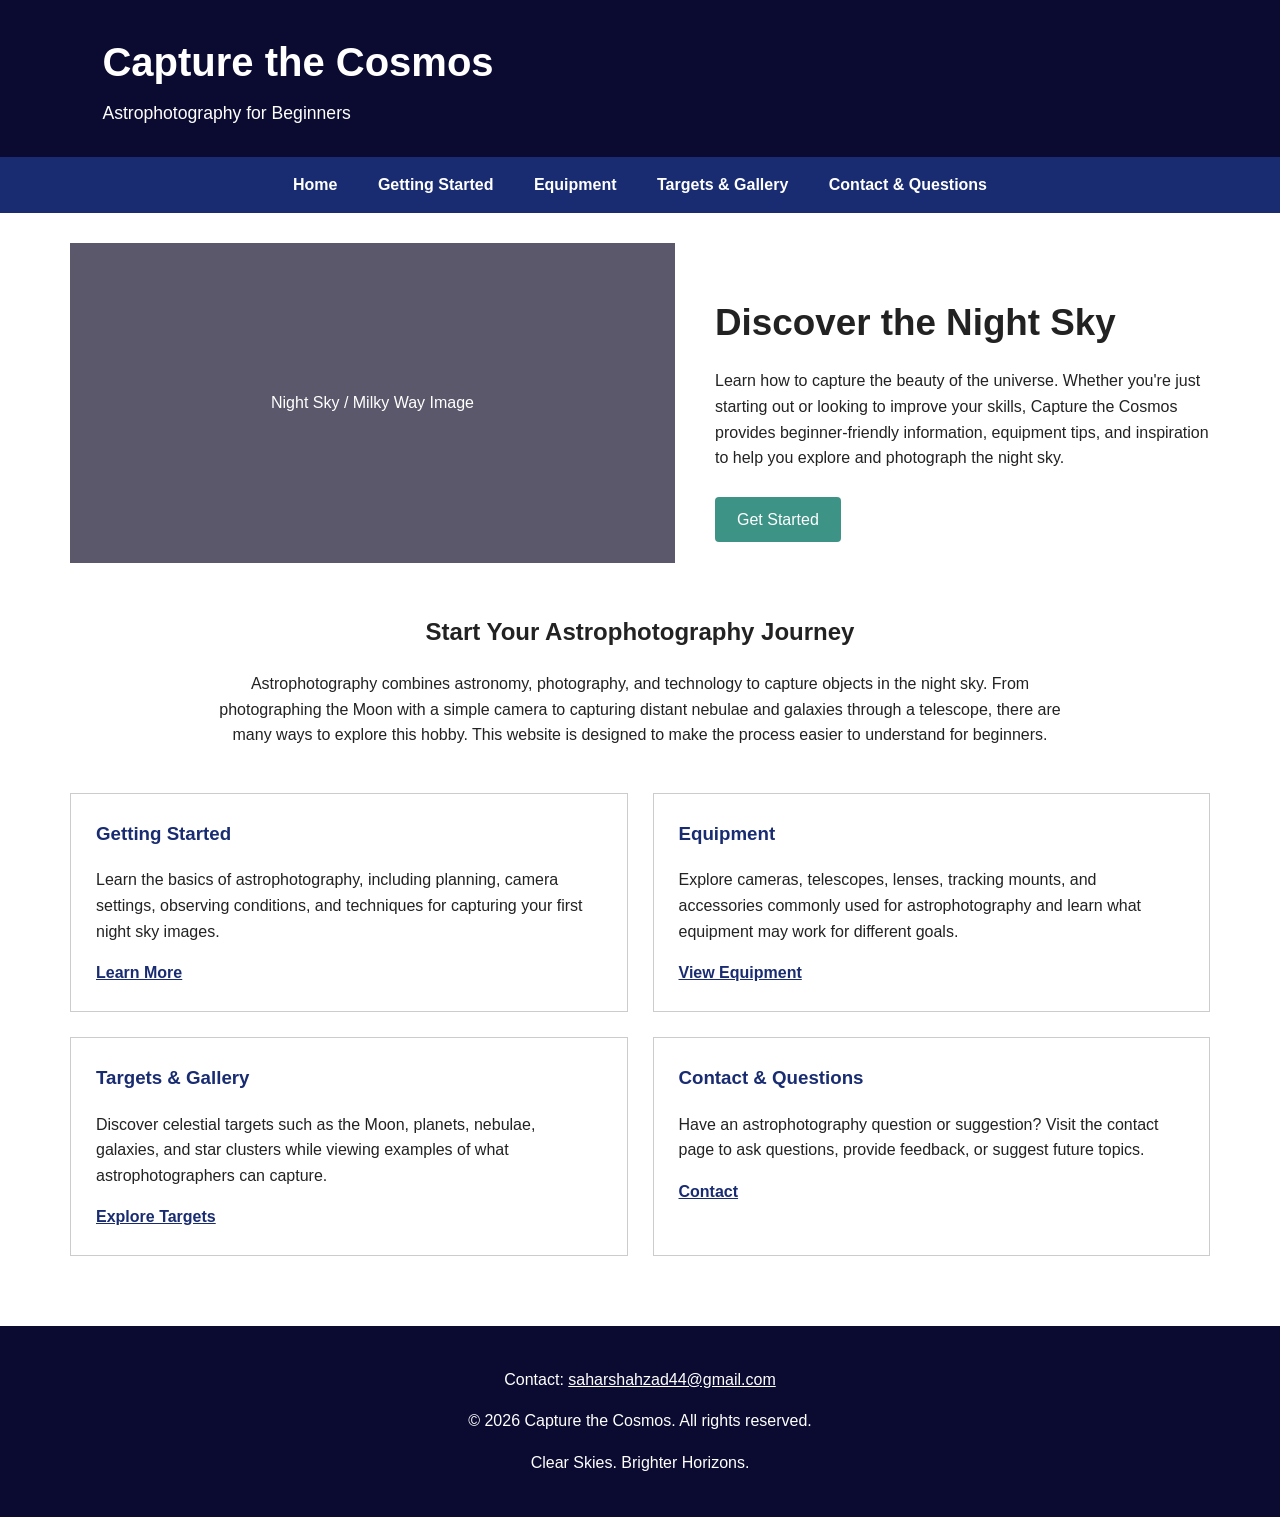
==== index.html @ 35eb99fc "Add files via upload" ====
<!DOCTYPE html>
<html lang="en">

<head>
    <meta charset="UTF-8">
    <meta name="viewport" content="width=device-width, initial-scale=1.0">
    <meta name="description"
        content="Capture the Cosmos is a beginner-friendly guide to astrophotography, equipment, techniques, and celestial targets.">

    <title>Capture the Cosmos | Astrophotography for Beginners</title>

    <link rel="stylesheet" href="cosmos.css">
</head>

<body>

    <header>
        <div class="site-title">
            <h1>Capture the Cosmos</h1>
            <p>Astrophotography for Beginners</p>
        </div>
    </header>

    <nav>
        <a href="index.html">Home</a>
        <a href="gettingstarted.html">Getting Started</a>
        <a href="equipment.html">Equipment</a>
        <a href="targets.html">Targets &amp; Gallery</a>
        <a href="contact.html">Contact &amp; Questions</a>
    </nav>

    <main>

        <section class="hero">
            <div class="hero-image">
                <p>Night Sky / Milky Way Image</p>
            </div>

            <div class="hero-text">
                <h2>Discover the Night Sky</h2>

                <p>
                    Learn how to capture the beauty of the universe. Whether
                    you're just starting out or looking to improve your skills,
                    Capture the Cosmos provides beginner-friendly information,
                    equipment tips, and inspiration to help you explore and
                    photograph the night sky.
                </p>

                <a class="button" href="gettingstarted.html">Get Started</a>
            </div>
        </section>

        <section class="intro">
            <h2>Start Your Astrophotography Journey</h2>

            <p>
                Astrophotography combines astronomy, photography, and technology
                to capture objects in the night sky. From photographing the Moon
                with a simple camera to capturing distant nebulae and galaxies
                through a telescope, there are many ways to explore this hobby.
                This website is designed to make the process easier to understand
                for beginners.
            </p>
        </section>

        <section class="features">

            <article>
                <h3>Getting Started</h3>

                <p>
                    Learn the basics of astrophotography, including planning,
                    camera settings, observing conditions, and techniques for
                    capturing your first night sky images.
                </p>

                <a href="gettingstarted.html">Learn More</a>
            </article>

            <article>
                <h3>Equipment</h3>

                <p>
                    Explore cameras, telescopes, lenses, tracking mounts, and
                    accessories commonly used for astrophotography and learn
                    what equipment may work for different goals.
                </p>

                <a href="equipment.html">View Equipment</a>
            </article>

            <article>
                <h3>Targets &amp; Gallery</h3>

                <p>
                    Discover celestial targets such as the Moon, planets,
                    nebulae, galaxies, and star clusters while viewing examples
                    of what astrophotographers can capture.
                </p>

                <a href="targets.html">Explore Targets</a>
            </article>

            <article>
                <h3>Contact &amp; Questions</h3>

                <p>
                    Have an astrophotography question or suggestion? Visit the
                    contact page to ask questions, provide feedback, or suggest
                    future topics.
                </p>

                <a href="contact.html">Contact</a>
            </article>

        </section>

    </main>

    <footer>
        <p>
            Contact:
            <a href="mailto:saharshahzad44@gmail.com">saharshahzad44@gmail.com</a>
        </p>

        <p>&copy; 2026 Capture the Cosmos. All rights reserved.</p>
        <p>Clear Skies. Brighter Horizons.</p>
    </footer>

</body>

</html>
---- cosmos.css ----
:root {
    --text: #ffffff;
    --background: #0b0b32;
    --primary: #3e9387;
    --secondary: #192c71;
    --accent: #5a586a;
}

* {
    box-sizing: border-box;
}

body {
    margin: 0;
    font-family: Arial, Helvetica, sans-serif;
    background-color: #ffffff;
    color: #222222;
    line-height: 1.6;
}

header {
    background-color: var(--background);
    color: var(--text);
    padding: 30px 8%;
}

.site-title h1 {
    margin: 0;
    font-size: 2.5rem;
}

.site-title p {
    margin: 5px 0 0;
    font-size: 1.1rem;
}

nav {
    background-color: var(--secondary);
    padding: 15px;
    text-align: center;
}

nav a {
    color: var(--text);
    text-decoration: none;
    margin: 0 18px;
    font-weight: bold;
}

nav a:hover {
    text-decoration: underline;
}

main {
    max-width: 1200px;
    margin: auto;
    padding: 30px;
}

.hero {
    display: flex;
    gap: 40px;
    align-items: center;
    margin-bottom: 50px;
}

.hero-image {
    width: 55%;
    min-height: 320px;
    background-color: var(--accent);
    color: var(--text);
    display: flex;
    align-items: center;
    justify-content: center;
    text-align: center;
}

.hero-text {
    width: 45%;
}

.hero-text h2 {
    font-size: 2.3rem;
    margin-bottom: 10px;
}

.button {
    display: inline-block;
    margin-top: 10px;
    padding: 10px 22px;
    background-color: var(--primary);
    color: var(--text);
    text-decoration: none;
    border-radius: 4px;
}

.intro {
    text-align: center;
    max-width: 850px;
    margin: 0 auto 45px;
}

.features {
    display: grid;
    grid-template-columns: repeat(2, 1fr);
    gap: 25px;
}

.features article {
    border: 1px solid #cccccc;
    padding: 25px;
}

.features h3 {
    color: var(--secondary);
    margin-top: 0;
}

.features a {
    color: var(--secondary);
    font-weight: bold;
}

footer {
    margin-top: 40px;
    padding: 25px;
    text-align: center;
    background-color: var(--background);
    color: var(--text);
}

footer a {
    color: var(--text);
}

@media (max-width: 750px) {
    .hero {
        display: block;
    }

    .hero-image,
    .hero-text {
        width: 100%;
    }

    .hero-text {
        margin-top: 25px;
    }

    .features {
        grid-template-columns: 1fr;
    }

    nav a {
        display: block;
        margin: 8px;
    }
}
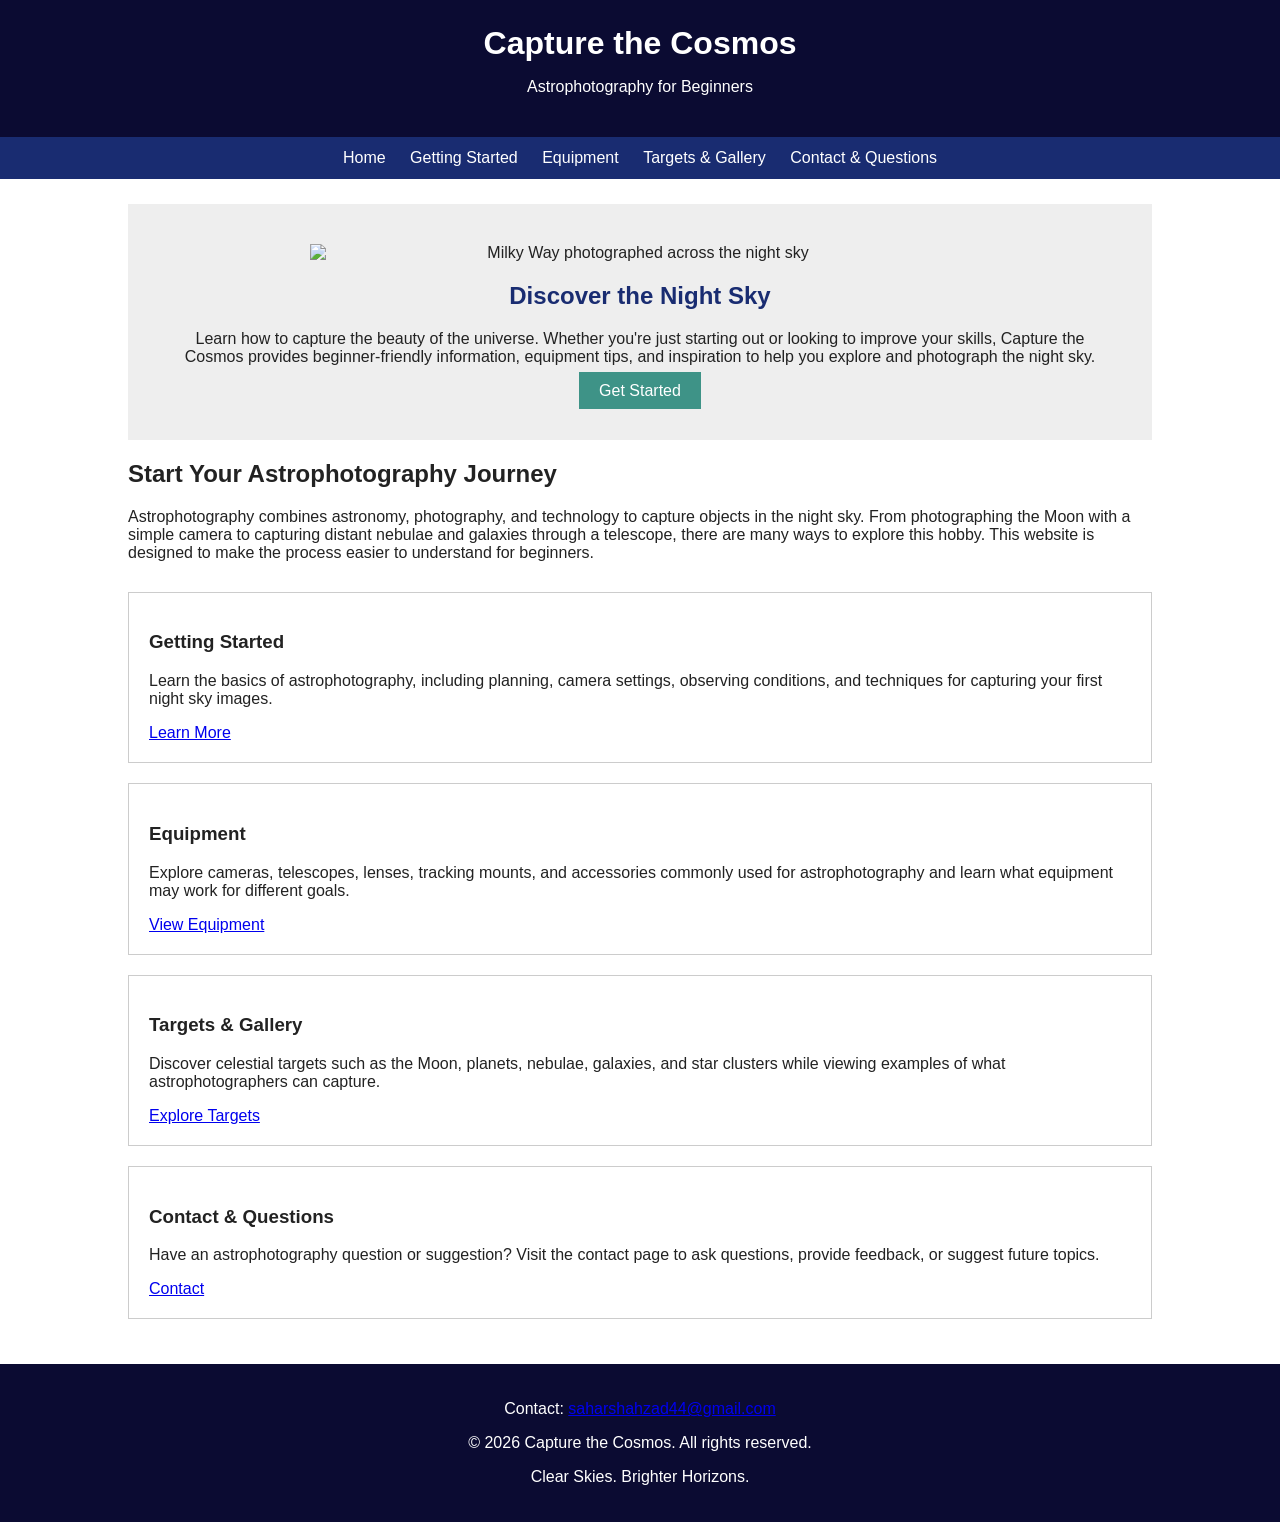
==== commit 796d24e2: "Add files via upload" ====
--- a/index.html
+++ b/index.html
@@ -32,9 +32,11 @@
     <main>
 
         <section class="hero">
-            <div class="hero-image">
-                <p>Night Sky / Milky Way Image</p>
-            </div>
+            
+            
+            <img class="hero-image" src="images/milkyway.jpg"
+         alt="Milky Way photographed across the night sky">
+
 
             <div class="hero-text">
                 <h2>Discover the Night Sky</h2>
--- a/cosmos.css
+++ b/cosmos.css
@@ -1,158 +1,77 @@
-:root {
-    --text: #ffffff;
-    --background: #0b0b32;
-    --primary: #3e9387;
-    --secondary: #192c71;
-    --accent: #5a586a;
-}
-
-* {
-    box-sizing: border-box;
-}
-
 body {
     margin: 0;
-    font-family: Arial, Helvetica, sans-serif;
+    font-family: Arial, sans-serif;
     background-color: #ffffff;
     color: #222222;
-    line-height: 1.6;
 }
 
 header {
-    background-color: var(--background);
-    color: var(--text);
-    padding: 30px 8%;
+    background-color: #0b0b32;
+    color: #ffffff;
+    text-align: center;
+    padding: 25px;
 }
 
-.site-title h1 {
+header h1 {
     margin: 0;
-    font-size: 2.5rem;
-}
-
-.site-title p {
-    margin: 5px 0 0;
-    font-size: 1.1rem;
 }
 
 nav {
-    background-color: var(--secondary);
-    padding: 15px;
+    background-color: #192c71;
     text-align: center;
+    padding: 12px;
 }
 
 nav a {
-    color: var(--text);
+    color: #ffffff;
     text-decoration: none;
-    margin: 0 18px;
-    font-weight: bold;
-}
-
-nav a:hover {
-    text-decoration: underline;
+    padding: 10px;
 }
 
 main {
-    max-width: 1200px;
+    width: 80%;
     margin: auto;
-    padding: 30px;
+    padding: 25px;
 }
 
 .hero {
-    display: flex;
-    gap: 40px;
-    align-items: center;
-    margin-bottom: 50px;
+    background-color: #eeeeee;
+    text-align: center;
+    padding: 40px;
 }
 
-.hero-image {
-    width: 55%;
-    min-height: 320px;
-    background-color: var(--accent);
-    color: var(--text);
-    display: flex;
-    align-items: center;
-    justify-content: center;
-    text-align: center;
-}
-
-.hero-text {
-    width: 45%;
-}
-
-.hero-text h2 {
-    font-size: 2.3rem;
-    margin-bottom: 10px;
+.hero h2 {
+    color: #192c71;
 }
 
 .button {
-    display: inline-block;
-    margin-top: 10px;
-    padding: 10px 22px;
-    background-color: var(--primary);
-    color: var(--text);
+    background-color: #3e9387;
+    color: #ffffff;
+    padding: 10px 20px;
     text-decoration: none;
-    border-radius: 4px;
-}
-
-.intro {
-    text-align: center;
-    max-width: 850px;
-    margin: 0 auto 45px;
 }
 
 .features {
-    display: grid;
-    grid-template-columns: repeat(2, 1fr);
-    gap: 25px;
+    margin-top: 30px;
 }
 
 .features article {
     border: 1px solid #cccccc;
-    padding: 25px;
-}
-
-.features h3 {
-    color: var(--secondary);
-    margin-top: 0;
-}
-
-.features a {
-    color: var(--secondary);
-    font-weight: bold;
+    margin-bottom: 20px;
+    padding: 20px;
 }
 
 footer {
-    margin-top: 40px;
-    padding: 25px;
+    background-color: #0b0b32;
+    color: #ffffff;
     text-align: center;
-    background-color: var(--background);
-    color: var(--text);
+    padding: 20px;
 }
 
-footer a {
-    color: var(--text);
+.hero-image {
+    display: block;
+    width: 70%;
+
+    justify-content: center;
+    margin: 0 auto;
 }
-
-@media (max-width: 750px) {
-    .hero {
-        display: block;
-    }
-
-    .hero-image,
-    .hero-text {
-        width: 100%;
-    }
-
-    .hero-text {
-        margin-top: 25px;
-    }
-
-    .features {
-        grid-template-columns: 1fr;
-    }
-
-    nav a {
-        display: block;
-        margin: 8px;
-    }
-}
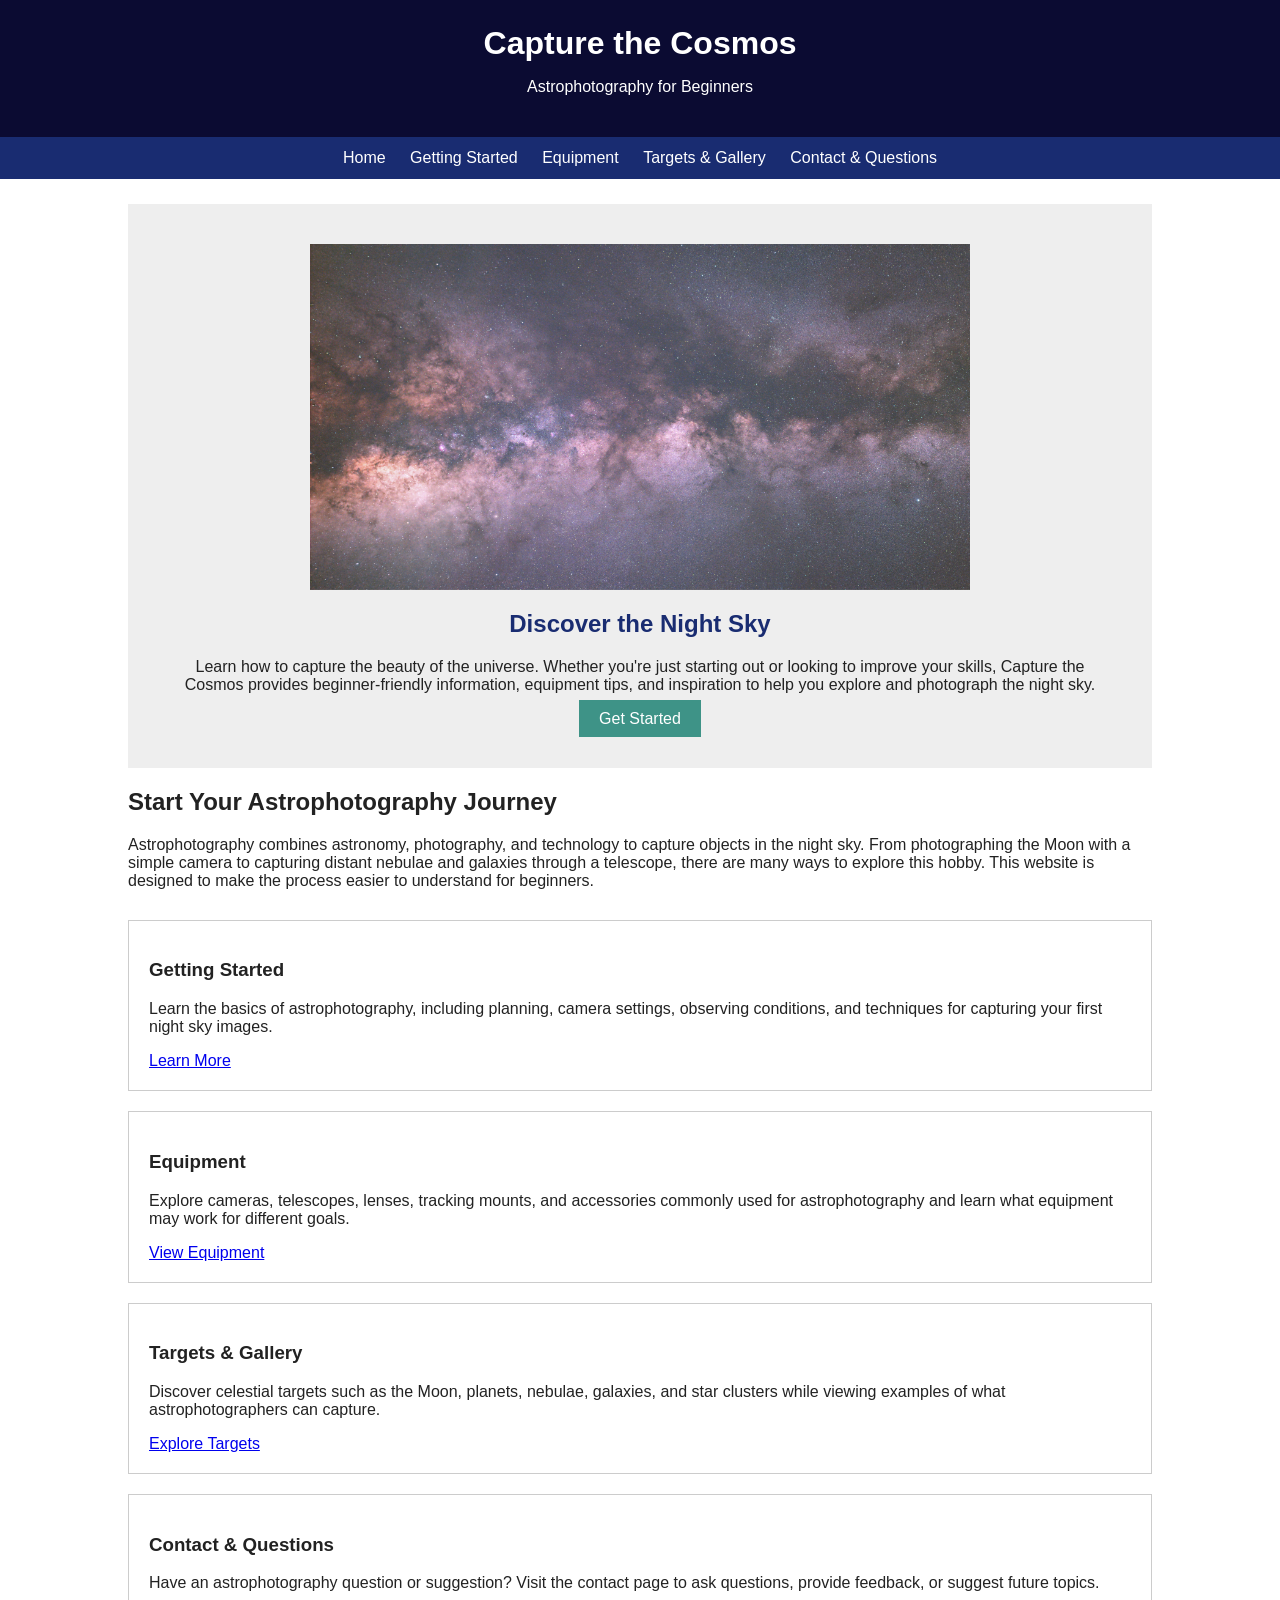
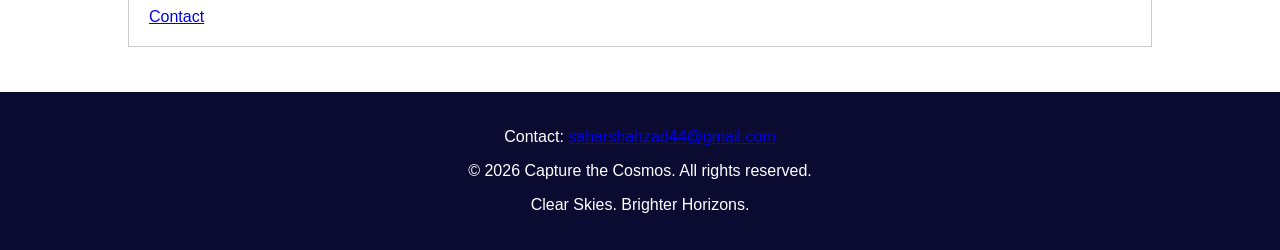
==== commit 7706d9b3: "add google analytics" ====
--- a/index.html
+++ b/index.html
@@ -10,6 +10,16 @@
     <title>Capture the Cosmos | Astrophotography for Beginners</title>
 
     <link rel="stylesheet" href="cosmos.css">
+
+    <!-- Google tag (gtag.js) -->
+    <script async src="https://www.googletagmanager.com/gtag/js?id=G-MQGF9HFHCB"></script>
+    <script>
+        window.dataLayer = window.dataLayer || [];
+        function gtag() {dataLayer.push(arguments);}
+        gtag('js', new Date());
+
+        gtag('config', 'G-MQGF9HFHCB');
+    </script>
 </head>
 
 <body>
@@ -32,10 +42,9 @@
     <main>
 
         <section class="hero">
-            
-            
-            <img class="hero-image" src="images/milkyway.jpg"
-         alt="Milky Way photographed across the night sky">
+
+
+            <img class="hero-image" src="images/milkyway.jpg" alt="Milky Way photographed across the night sky">
 
 
             <div class="hero-text">
--- a/cosmos.css
+++ b/cosmos.css
@@ -75,3 +75,53 @@
     justify-content: center;
     margin: 0 auto;
 }
+video {
+    display: block;
+    margin: 20px auto;
+    max-width: 100%;
+    height: auto;
+}.video-section {
+    text-align: center;
+}
+/* Gallery image */
+.features img {
+    max-width: 100%;
+    height: auto;
+    display: block;
+    margin: 15px auto;
+}
+
+/* Contact form */
+form input,
+form select,
+form textarea {
+    padding: 8px;
+    max-width: 100%;
+    border: 1px solid #cccccc;
+}
+
+form input[type="submit"] {
+    background-color: #3e9387;
+    color: white;
+    padding: 10px 20px;
+    border: none;
+    cursor: pointer;
+}
+
+/* Astrophotography Gallery */
+
+.features img {
+    display: block;
+    max-width: 100%;
+    width: 600px;
+    height: auto;
+    margin: 20px auto;
+    border-radius: 5px;
+}
+
+.photo-caption {
+    text-align: center;
+    font-style: italic;
+    color: #5a586a;
+    margin-top: 10px;
+}
